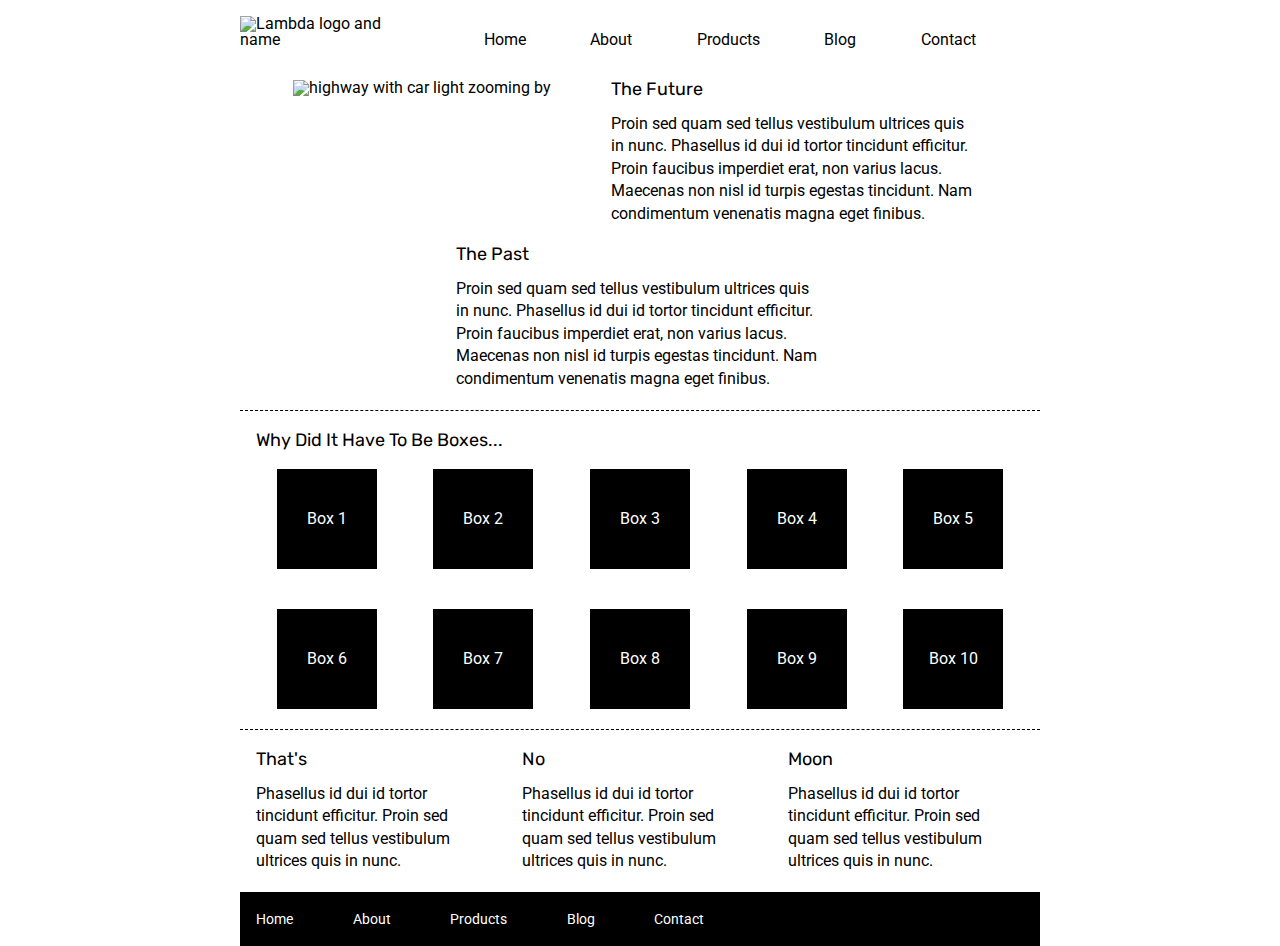
==== index.html @ cca96931 "Header and nav HTML created, "about" link sends user to about page" ====
<!doctype html>

<html lang="en">
<head>
  <meta charset="utf-8">

  <title>Sprint Challenge - Home</title>

  <link href="https://fonts.googleapis.com/css?family=Roboto|Rubik" rel="stylesheet">
  <link rel="stylesheet" href="css/index.css">

</head>

<body>
    <div class="container">
        <!-- Adding Header and Nav-->
        <header>
            <img src="img/lambda-black.png" alt="Lambda logo and name">
            <nav>
                <a href="#">Home</a>
                <a href="about.html">About</a>
                <a href="#">Products</a>
                <a href="#">Blog</a>
                <a href="#">Contact</a>
            </nav>
        </header>
   
        <section class="top-content">
            <div class="img-container">
                <img src="img/jumbo.jpg" alt="highway with car light zooming by">
            </div>
            <div class="text-container">
                <h2>The Future</h2>
                <p>Proin sed quam sed tellus vestibulum ultrices quis in nunc. Phasellus id dui id tortor tincidunt efficitur. Proin faucibus imperdiet erat, non varius lacus. Maecenas non nisl id turpis egestas tincidunt. Nam condimentum venenatis magna eget finibus.</p>
            </div>
            <div class="text-container">
                <h2>The Past</h2>
                <p>Proin sed quam sed tellus vestibulum ultrices quis in nunc. Phasellus id dui id tortor tincidunt efficitur. Proin faucibus imperdiet erat, non varius lacus. Maecenas non nisl id turpis egestas tincidunt. Nam condimentum venenatis magna eget finibus.</p>
            </div>
        </section>
        
        <section class="middle-content">
        
            <h2>Why Did It Have To Be Boxes...</h2>
            
            <div class="boxes">
                <div class="box">Box 1</div>
                <div class="box">Box 2</div>
                <div class="box">Box 3</div>
                <div class="box">Box 4</div>
                <div class="box">Box 5</div>
                <div class="box">Box 6</div>
                <div class="box">Box 7</div>
                <div class="box">Box 8</div>
                <div class="box">Box 9</div>
                <div class="box">Box 10</div>
            </div>
        
        </section>

        <section class="bottom-content">

            <div class="text-container">
                <h2>That's</h2>
                <p>Phasellus id dui id tortor tincidunt efficitur. Proin sed quam sed tellus vestibulum ultrices quis in nunc.</p>
            </div>
            <div class="text-container">
                <h2>No</h2>
                <p>Phasellus id dui id tortor tincidunt efficitur. Proin sed quam sed tellus vestibulum ultrices quis in nunc.</p>
            </div>
            <div class="text-container">
                <h2>Moon</h2>
                <p>Phasellus id dui id tortor tincidunt efficitur. Proin sed quam sed tellus vestibulum ultrices quis in nunc.</p>
            </div>

        </section>
        
        <footer>
            <nav>
                <a href="#">Home</a>
                <a href="about.html">About</a>
                <a href="#">Products</a>
                <a href="#">Blog</a>
                <a href="#">Contact</a>
            </nav>
        </footer>
    </div><!-- container -->        
</body>
</html>
---- css/index.css ----
/* http://meyerweb.com/eric/tools/css/reset/ 
   v2.0 | 20110126
   License: none (public domain)
*/

html, body, div, span, applet, object, iframe,
h1, h2, h3, h4, h5, h6, p, blockquote, pre,
a, abbr, acronym, address, big, cite, code,
del, dfn, em, img, ins, kbd, q, s, samp,
small, strike, strong, sub, sup, tt, var,
b, u, i, center,
dl, dt, dd, ol, ul, li,
fieldset, form, label, legend,
table, caption, tbody, tfoot, thead, tr, th, td,
article, aside, canvas, details, embed, 
figure, figcaption, footer, header, hgroup, 
menu, nav, output, ruby, section, summary,
time, mark, audio, video {
	margin: 0;
	padding: 0;
	/* border: 0; */
	font-size: 100%;
	font: inherit;
	vertical-align: baseline;
}
/* HTML5 display-role reset for older browsers */
article, aside, details, figcaption, figure, 
footer, header, hgroup, menu, nav, section {
	display: block;
}
body {
	line-height: 1;
}
ol, ul {
	list-style: none;
}
blockquote, q {
	quotes: none;
}
blockquote:before, blockquote:after,
q:before, q:after {
	content: '';
	content: none;
}
table {
	border-collapse: collapse;
	border-spacing: 0;
}
/* debug */
* {
    box-sizing: border-box;
    /* border:1px solid red; */
}

html, body {
    height: 100%;
    font-family: 'Roboto', sans-serif;
}

h1, h2, h3, h4, h5 {
    font-size: 18px;
    margin-bottom: 15px;
    font-family: 'Rubik', sans-serif;
}

p {
    line-height: 1.4;
}

.container {
    width: 800px;
    margin: 0 auto;
}

/* Header */
header{
    display:flex;
    justify-content: space-between;
    align-items: flex-end;
    padding:2% 0 4% 0;
}

header nav{
    display:flex;
    width:80%;
    justify-content:space-evenly;
}

header nav a{
        color: #000;
        text-decoration: none;
}

.top-content {
    display: flex;
    flex-wrap: wrap;
    justify-content: space-evenly;
    margin-bottom: 20px;
    border-bottom: 1px dashed black;
}


.top-content .text-container {
    width: 48%;
    padding: 0 1%;
    padding-bottom: 20px;  
}

.middle-content {
    margin-bottom: 20px;
    border-bottom: 1px dashed black;
}

.middle-content h2 {
    padding: 0 2%;
    margin-bottom: 0;
}

.middle-content .boxes {
    display: flex;
    flex-wrap: wrap;
    justify-content: space-evenly;
}

.middle-content .boxes .box {
    width: 12.5%;
    height: 100px;
    background: black;
    margin: 20px 2.5%;
    color: white;
    display: flex;
    align-items: center;
    justify-content: center;
}

.bottom-content {
    display: flex;
    margin: 0 2% 20px;
    justify-content: space-around;
}

.bottom-content .text-container {
    padding-right: 4%;
}

.bottom-content .text-container:last-child {
    padding-right: 0;
}

footer {
    width: 100%;
    background: black;
}

footer nav {
    width: 60%;
    display: flex;
    justify-content: space-between;
    align-items: center;
    padding: 20px 2%;
    font-size: 14px;
}

footer nav a {
    color: white;
    text-decoration: none;
}
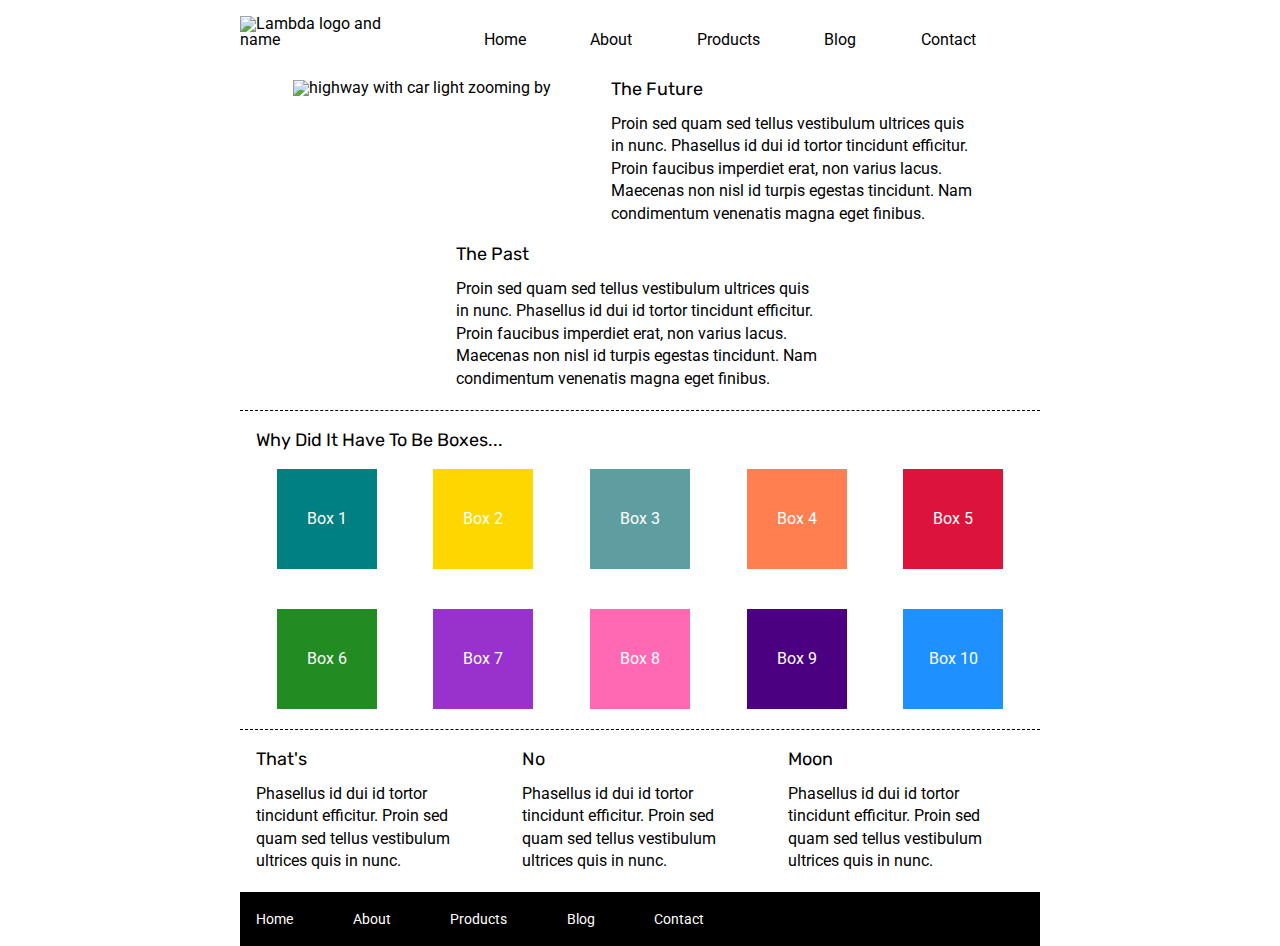
==== commit 0b4a1d5e: "Formatted the HTML in "about page" ====
--- a/index.html
+++ b/index.html
@@ -26,7 +26,7 @@
         </header>
    
         <section class="top-content">
-            <div class="img-container">
+            <div class="img=-container">
                 <img src="img/jumbo.jpg" alt="highway with car light zooming by">
             </div>
             <div class="text-container">
--- a/css/index.css
+++ b/css/index.css
@@ -90,7 +90,7 @@
         color: #000;
         text-decoration: none;
 }
-
+/* Top content */
 .top-content {
     display: flex;
     flex-wrap: wrap;
@@ -99,13 +99,17 @@
     border-bottom: 1px dashed black;
 }
 
+.top-content .main-img{
+    width:100%;
+    margin-bottom:2%;
+}
 
 .top-content .text-container {
     width: 48%;
     padding: 0 1%;
     padding-bottom: 20px;  
 }
-
+/* Middle content */
 .middle-content {
     margin-bottom: 20px;
     border-bottom: 1px dashed black;
@@ -132,7 +136,47 @@
     align-items: center;
     justify-content: center;
 }
-
+/* Coloring the boxes */
+.middle-content .boxes .box:nth-child(1){
+    background-color:teal;
+}
+
+.middle-content .boxes .box:nth-child(2){
+    background-color:gold;
+}
+
+.middle-content .boxes .box:nth-child(3){
+    background-color:cadetblue;
+}
+
+.middle-content .boxes .box:nth-child(4){
+    background-color:coral;
+}
+
+.middle-content .boxes .box:nth-child(5){
+    background-color:crimson;
+}
+
+.middle-content .boxes .box:nth-child(6){
+    background-color:forestgreen;
+}
+
+.middle-content .boxes .box:nth-child(7){
+    background-color:darkorchid;
+}
+
+.middle-content .boxes .box:nth-child(8){
+    background-color:hotpink;
+}
+
+.middle-content .boxes .box:nth-child(9){
+    background-color:indigo;
+}
+
+.middle-content .boxes .box:nth-child(10){
+    background-color:dodgerblue;
+}
+/* Bottom content */
 .bottom-content {
     display: flex;
     margin: 0 2% 20px;
@@ -146,7 +190,7 @@
 .bottom-content .text-container:last-child {
     padding-right: 0;
 }
-
+/* Footer */
 footer {
     width: 100%;
     background: black;
@@ -164,4 +208,5 @@
 footer nav a {
     color: white;
     text-decoration: none;
-}+}
+/* About Page */
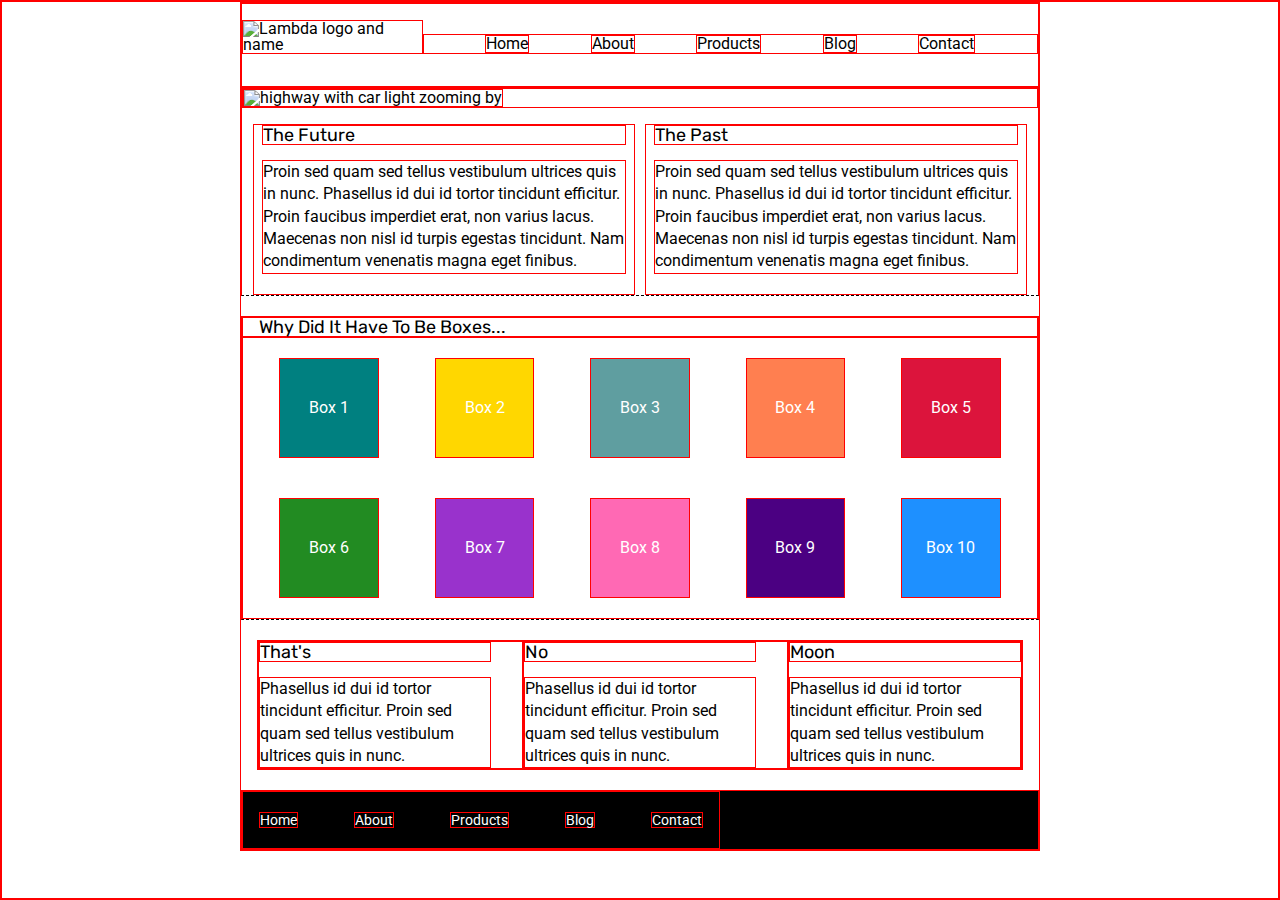
==== commit 89002f78: "added header and photo the the "about" page" ====
--- a/index.html
+++ b/index.html
@@ -26,7 +26,7 @@
         </header>
    
         <section class="top-content">
-            <div class="img=-container">
+            <div class="main-img">
                 <img src="img/jumbo.jpg" alt="highway with car light zooming by">
             </div>
             <div class="text-container">
--- a/css/index.css
+++ b/css/index.css
@@ -49,7 +49,7 @@
 /* debug */
 * {
     box-sizing: border-box;
-    /* border:1px solid red; */
+     border:1px solid red; 
 }
 
 html, body {
@@ -210,3 +210,11 @@
     text-decoration: none;
 }
 /* About Page */
+/* About: Top content */
+.about-page .top-content{
+    flex-direction:column;
+}
+.about-page .top-content .text-container{
+    width:98%;
+}
+/* About: Middle content */